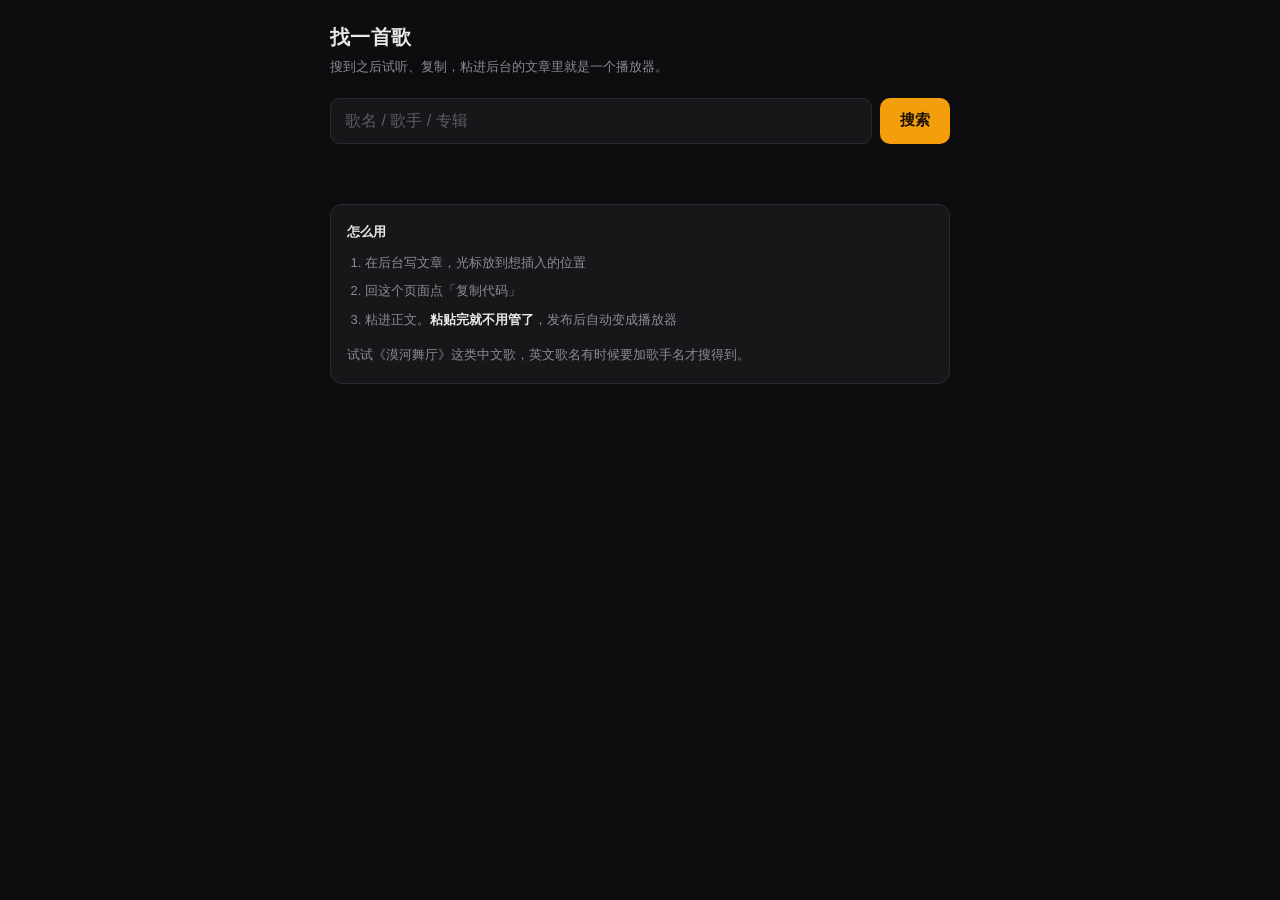
==== static/music/index.html @ 143e1f5a "新增音乐短代码与找歌页，切换 Sveltia CMS" ====
<!DOCTYPE html>
<html lang="zh-CN">
<head>
<meta charset="utf-8">
<meta name="viewport" content="width=device-width, initial-scale=1.0">
<meta name="robots" content="noindex">
<title>找歌 · hooli.cc</title>
<style>
  :root {
    --bg: #0d0d0f;
    --card: #17171a;
    --card-hover: #1f1f23;
    --border: #2a2a30;
    --text: #e8e8ea;
    --muted: #8b8b93;
    --accent: #f59e0b;
  }
  * { box-sizing: border-box; -webkit-tap-highlight-color: transparent; }
  body {
    margin: 0;
    min-height: 100vh;
    background: var(--bg);
    color: var(--text);
    font-family: -apple-system, BlinkMacSystemFont, "PingFang SC", "Hiragino Sans GB",
                 "Microsoft YaHei", sans-serif;
    padding: 24px 16px 64px;
  }
  .wrap { max-width: 620px; margin: 0 auto; }
  header { margin-bottom: 20px; }
  h1 {
    font-size: 20px; font-weight: 600; margin: 0 0 6px;
    letter-spacing: .02em;
  }
  .hint { font-size: 13px; color: var(--muted); line-height: 1.6; margin: 0; }

  .searchbar {
    display: flex; gap: 8px; margin: 20px 0 8px;
    position: sticky; top: 8px; z-index: 10;
  }
  input[type="search"] {
    flex: 1; min-width: 0;
    background: var(--card);
    border: 1px solid var(--border);
    border-radius: 10px;
    padding: 13px 14px;
    color: var(--text);
    font-size: 16px; /* 16px 防止 iOS 自动放大 */
    outline: none;
    transition: border-color .15s;
  }
  input[type="search"]:focus { border-color: var(--accent); }
  input[type="search"]::placeholder { color: #5c5c64; }

  .btn {
    background: var(--accent);
    color: #1a1200;
    border: none; border-radius: 10px;
    padding: 0 20px;
    font-size: 15px; font-weight: 600;
    cursor: pointer;
    white-space: nowrap;
    transition: filter .15s;
  }
  .btn:active { filter: brightness(.88); }
  .btn:disabled { opacity: .5; cursor: default; }

  .status { font-size: 13px; color: var(--muted); min-height: 20px; margin: 8px 0 16px; }

  .song {
    background: var(--card);
    border: 1px solid var(--border);
    border-radius: 12px;
    padding: 14px;
    margin-bottom: 12px;
    transition: background .15s, border-color .15s;
  }
  .song.active { border-color: var(--accent); background: var(--card-hover); }
  .song__title {
    font-size: 15px; font-weight: 600; line-height: 1.4;
    margin-bottom: 4px;
    word-break: break-word;
  }
  .song__meta {
    font-size: 13px; color: var(--muted); line-height: 1.5;
    margin-bottom: 12px;
    word-break: break-word;
  }
  .song__actions { display: flex; gap: 8px; flex-wrap: wrap; }
  .mini {
    background: transparent;
    border: 1px solid var(--border);
    color: var(--text);
    border-radius: 8px;
    padding: 8px 14px;
    font-size: 13px;
    cursor: pointer;
    transition: border-color .15s, background .15s;
  }
  .mini:hover { border-color: #3d3d45; background: #202024; }
  .mini.primary { border-color: var(--accent); color: var(--accent); }
  .mini.done { border-color: #22c55e; color: #22c55e; }

  .player-slot { margin-top: 12px; }
  .player-slot iframe {
    width: 100%; border: 0; border-radius: 8px; display: block;
    background: #101012;
  }

  .tips {
    margin-top: 32px;
    padding: 16px;
    background: var(--card);
    border: 1px solid var(--border);
    border-radius: 12px;
    font-size: 13px;
    line-height: 1.75;
    color: var(--muted);
  }
  .tips b { color: var(--text); font-weight: 600; }
  .tips code {
    background: #22222a; color: var(--accent);
    padding: 2px 6px; border-radius: 4px;
    font-family: ui-monospace, SFMono-Regular, Menlo, monospace;
    font-size: 12px;
    word-break: break-all;
  }
  .tips ol { padding-left: 18px; margin: 8px 0 0; }
  .tips li { margin-bottom: 6px; }
</style>
</head>
<body>
<div class="wrap">
  <header>
    <h1>找一首歌</h1>
    <p class="hint">搜到之后试听、复制，粘进后台的文章里就是一个播放器。</p>
  </header>

  <div class="searchbar">
    <input id="q" type="search" placeholder="歌名 / 歌手 / 专辑" autocomplete="off">
    <button class="btn" id="go">搜索</button>
  </div>
  <div class="status" id="status"></div>

  <div id="results"></div>

  <div class="tips">
    <b>怎么用</b>
    <ol>
      <li>在后台写文章，光标放到想插入的位置</li>
      <li>回这个页面点「复制代码」</li>
      <li>粘进正文。<b>粘贴完就不用管了</b>，发布后自动变成播放器</li>
    </ol>
    <p style="margin:12px 0 0">试试《漠河舞厅》这类中文歌，英文歌名有时候要加歌手名才搜得到。</p>
  </div>
</div>

<script>
(() => {
  // 这个地址在部署 OAuth Worker 后替换成真实地址
  const API = 'https://hooli-cms-auth.17708744.workers.dev/music/search';

  const $q = document.getElementById('q');
  const $go = document.getElementById('go');
  const $status = document.getElementById('status');
  const $results = document.getElementById('results');

  let currentQuery = '';
  let cacheKey = '';

  function fmtDuration(ms) {
    if (!ms) return '';
    const total = Math.round(ms / 1000);
    const m = Math.floor(total / 60);
    const s = String(total % 60).padStart(2, '0');
    return `${m}:${s}`;
  }

  function shortcode(song) {
    return `{{< music id="${song.id}" name="${song.name}" artist="${song.artist}" >}}`;
  }

  async function copyText(text) {
    try {
      await navigator.clipboard.writeText(text);
      return true;
    } catch {
      // 手机上非 https 或权限被拒时的兜底
      const ta = document.createElement('textarea');
      ta.value = text;
      ta.style.position = 'fixed';
      ta.style.opacity = '0';
      document.body.appendChild(ta);
      ta.select();
      let ok = false;
      try { ok = document.execCommand('copy'); } catch { ok = false; }
      document.body.removeChild(ta);
      return ok;
    }
  }

  function render(songs) {
    $results.innerHTML = '';
    if (!songs.length) {
      $status.textContent = currentQuery ? '没搜到，换个关键词试试' : '';
      return;
    }
    $status.textContent = `找到 ${songs.length} 首，点「试听」可以直接听`;

    songs.forEach((song) => {
      const el = document.createElement('div');
      el.className = 'song';

      const title = document.createElement('div');
      title.className = 'song__title';
      title.textContent = song.name;

      const meta = document.createElement('div');
      meta.className = 'song__meta';
      const bits = [song.artist, song.album, fmtDuration(song.duration)].filter(Boolean);
      meta.textContent = bits.join(' · ');

      const actions = document.createElement('div');
      actions.className = 'song__actions';

      const playBtn = document.createElement('button');
      playBtn.className = 'mini primary';
      playBtn.textContent = '试听';

      const copyBtn = document.createElement('button');
      copyBtn.className = 'mini';
      copyBtn.textContent = '复制代码';

      const slot = document.createElement('div');
      slot.className = 'player-slot';

      playBtn.addEventListener('click', () => {
        const open = slot.querySelector('iframe');
        if (open) {
          slot.innerHTML = '';
          playBtn.textContent = '试听';
          el.classList.remove('active');
          return;
        }
        const iframe = document.createElement('iframe');
        iframe.frameborder = 'no';
        iframe.height = '86';
        iframe.loading = 'lazy';
        iframe.allow = 'autoplay';
        iframe.src = `//music.163.com/outchain/player?type=2&id=${song.id}&auto=0&height=66`;
        slot.appendChild(iframe);
        playBtn.textContent = '收起';
        el.classList.add('active');
      });

      copyBtn.addEventListener('click', async () => {
        const ok = await copyText(shortcode(song));
        const original = copyBtn.textContent;
        copyBtn.textContent = ok ? '已复制 ✓' : '复制失败';
        copyBtn.classList.toggle('done', ok);
        setTimeout(() => {
          copyBtn.textContent = original;
          copyBtn.classList.remove('done');
        }, 1600);
      });

      actions.append(playBtn, copyBtn);
      el.append(title, meta, actions, slot);
      $results.appendChild(el);
    });
  }

  async function search() {
    const q = $q.value.trim();
    if (!q) return;
    if (q === cacheKey) return;
    cacheKey = q;
    currentQuery = q;
    $go.disabled = true;
    $status.textContent = '搜索中…';
    $results.innerHTML = '';

    try {
      const res = await fetch(`${API}?q=${encodeURIComponent(q)}&limit=8`);
      if (!res.ok) throw new Error(`HTTP ${res.status}`);
      const data = await res.json();
      if (data.error) throw new Error(data.error);
      render(data.songs || []);
    } catch (err) {
      $status.innerHTML =
        '搜索服务暂时连不上。可以这样手动加：<br>' +
        '① 在网易云 App 里分享歌曲 → 复制链接，链接里有 <code>song?id=数字</code><br>' +
        '② 把那个数字填进 <code>music id="数字"</code> 短代码里';
      console.error(err);
    } finally {
      $go.disabled = false;
    }
  }

  $go.addEventListener('click', search);
  $q.addEventListener('keydown', (e) => {
    if (e.key === 'Enter') { e.preventDefault(); $q.blur(); search(); }
  });
})();
</script>
</body>
</html>
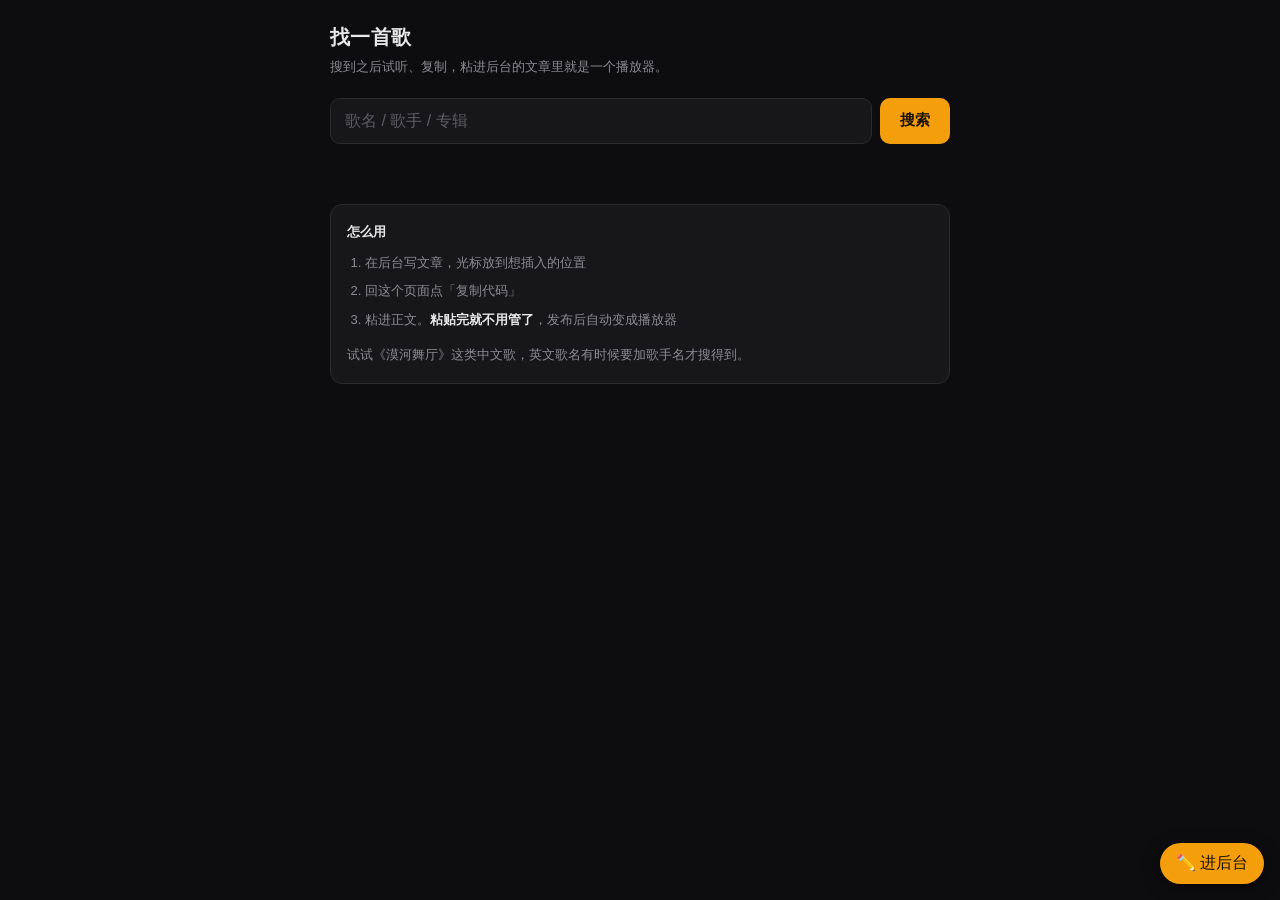
==== commit 8068906c: "音乐播放器走 Worker 代理修复手机空白；修正歌曲ID；admin 与 music 互加跳转按钮" ====
--- a/static/music/index.html
+++ b/static/music/index.html
@@ -126,9 +126,28 @@
   }
   .tips ol { padding-left: 18px; margin: 8px 0 0; }
   .tips li { margin-bottom: 6px; }
+
+  .fab-admin {
+    position: fixed;
+    right: 16px;
+    bottom: 16px;
+    z-index: 99999;
+    display: inline-flex;
+    align-items: center;
+    gap: 6px;
+    padding: 10px 16px;
+    border-radius: 999px;
+    background: #f59e0b;
+    color: #1a1200;
+    font: 600 14px/1 inherit;
+    text-decoration: none;
+    box-shadow: 0 4px 16px rgba(0,0,0,.5);
+  }
+  .fab-admin:active { filter: brightness(.88); }
 </style>
 </head>
 <body>
+<a class="fab-admin" href="/admin/" target="_blank" rel="noopener">✏️ 进后台</a>
 <div class="wrap">
   <header>
     <h1>找一首歌</h1>
@@ -157,7 +176,7 @@
 <script>
 (() => {
   // 这个地址在部署 OAuth Worker 后替换成真实地址
-  const API = 'https://hooli-cms-auth.17708744.workers.dev/music/search';
+  const API = 'https://auth.hooli.cc/music/search';
 
   const $q = document.getElementById('q');
   const $go = document.getElementById('go');
@@ -246,7 +265,7 @@
         iframe.height = '86';
         iframe.loading = 'lazy';
         iframe.allow = 'autoplay';
-        iframe.src = `//music.163.com/outchain/player?type=2&id=${song.id}&auto=0&height=66`;
+        iframe.src = `https://auth.hooli.cc/music/player?type=2&id=${song.id}&auto=0&height=66`;
         slot.appendChild(iframe);
         playBtn.textContent = '收起';
         el.classList.add('active');
@@ -300,6 +319,13 @@
   $q.addEventListener('keydown', (e) => {
     if (e.key === 'Enter') { e.preventDefault(); $q.blur(); search(); }
   });
+
+  // 支持 ?q=歌名 直接搜
+  const preset = new URLSearchParams(location.search).get('q');
+  if (preset) {
+    $q.value = preset;
+    search();
+  }
 })();
 </script>
 </body>
